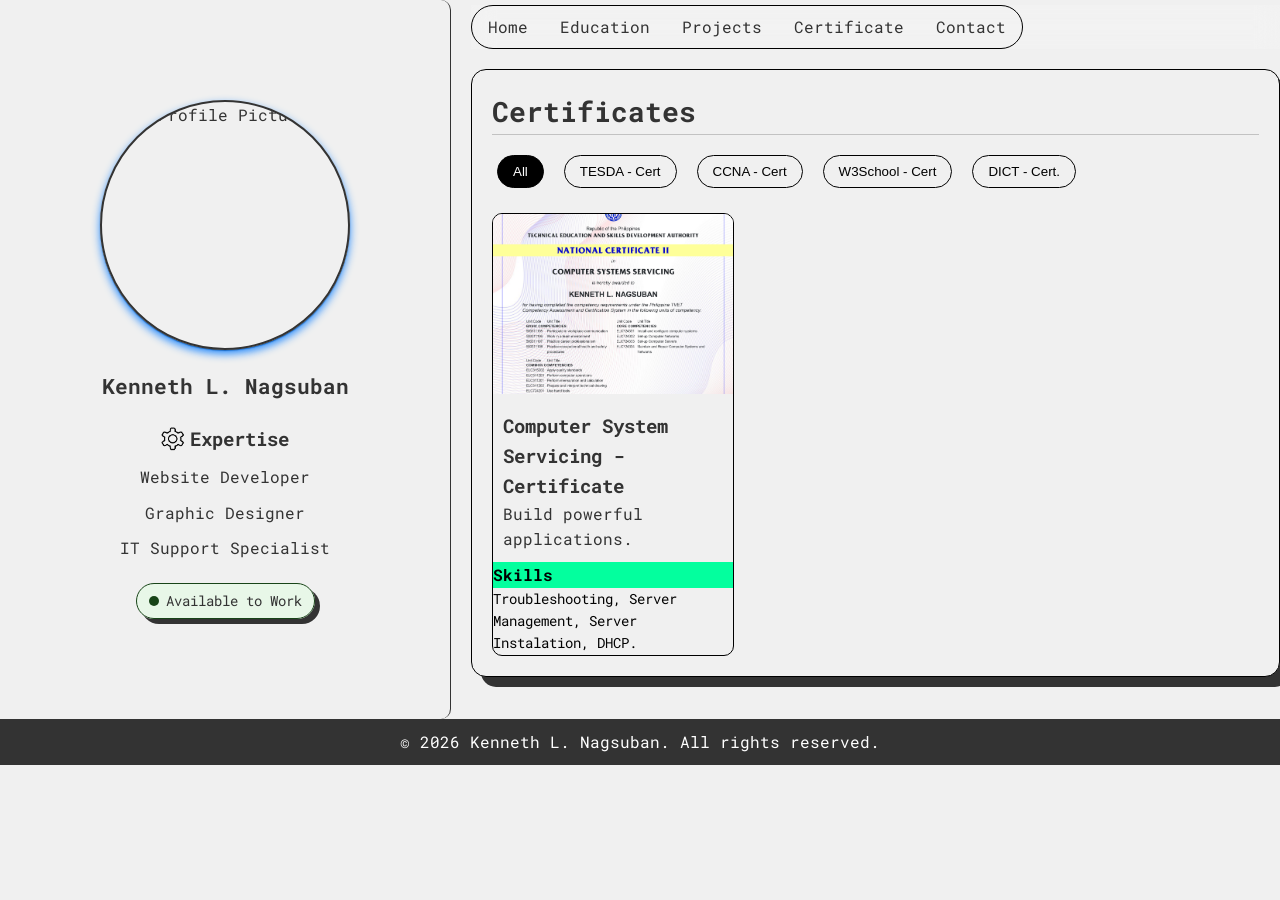
==== certificate.html @ 4c04ca51 "first commit" ====
<!DOCTYPE html>
<html lang="en">
<head>
    <meta charset="UTF-8">
    <meta name="viewport" content="width=device-width, initial-scale=1.0">
    <link rel="preconnect" href="https://fonts.googleapis.com">
    <link rel="preconnect" href="https://fonts.gstatic.com" crossorigin>
    <link href="https://fonts.googleapis.com/css2?family=Alfa+Slab+One&family=Archivo+Black&family=Bebas+Neue&family=Bitcount+Prop+Double+Ink:wght@100..900&family=Caveat:wght@400..700&family=Fjalla+One&family=Google+Sans+Code:ital,wght,MONO@0,300..800,1;1,300..800,1&family=Grechen+Fuemen&family=Inconsolata:wght@200..900&family=Ramabhadra&family=Roboto+Mono:ital,wght@0,100..700;1,100..700&family=Roboto+Slab:wght@100..900&family=Space+Grotesk:wght@300..700&family=Space+Mono:ital,wght@0,400;0,700;1,400;1,700&family=Teko:wght@300..700&display=swap" rel="stylesheet">
    <link rel="stylesheet" href="assets/css/style.css">
    <link rel="stylesheet" href="assets/css/certificate.css">
    <title>Portfolio</title>
</head>
<body>

<section class="hero">

    <!-- LEFT SIDEBAR -->
    <aside class="hero-content">
        <div class="hero-img">
            <img src="assets/img/profile.JPG" alt="Profile Picture" class="profile-img">
        </div>

        <h1 class="profile-name">Kenneth L. Nagsuban</h1>

        <div class="hero-expertise">
            <img src="assets/icon/expertise tools.png" class="icon-img">
            <p class="expertise">Expertise</p>
        </div>

        <div class="hero-skills">
            <p>Website Developer</p>
            <p>Graphic Designer</p>
            <p>IT Support Specialist</p>
        </div>

        <div class="status-pill">
            <span class="status-dot"></span>
            Available to Work
        </div>
    </aside>


    <!-- RIGHT SIDE -->
    <div class="right-side">

        <!-- NAVIGATION (TOP) -->
        <aside class="nav">
            <nav class="nav-menu">
                <ul>
                    <li><a href="index.html">Home</a></li>
                    <li><a href="education.html">Education</a></li>
                    <li><a href="projects.html">Projects</a></li>
                    <li><a href="certificate.html">Certificate</a></li>
                    <li><a href="contact.html">Contact</a></li>
                </ul>
            </nav>
        </aside>
        
                 <!---- right panel Home nav ---->
        <div class="right-panel">

        <h2 class="section-title">Certificates</h2>

        <!-- FILTER BUTTONS -->
        <div class="button">
            <button class="filter-btn active" data-filter="all">All</button>
            <button class="filter-btn" data-filter="tesda">TESDA - Cert</button>
            <button class="filter-btn" data-filter="ccna">CCNA - Cert</button>
            <button class="filter-btn" data-filter="w3school">W3School - Cert</button>
            <button class="filter-btn" data-filter="dict">DICT - Cert.</button>
        </div>

        <!-- GALLERY -->
        <div class="gallery">

            <!-- CARD -->
            <div class="gallery-item" data-category="tesda">
                <img src="assets/img/NC.png" class="gallery-img">
                <div class="gallery-content">
                    <h3 class="gallery-title">Computer System Servicing - Certificate</h3>
                    <p class="gallery-desc">Build powerful applications.</p>
                </div>
                <p class="skill-tag">Skills</p>
                <div class="learn">
                    <span class="learn1">Troubleshooting,</span>
                    <span class="learn1">Server Management,</span>
                    <span class="learn1">Server Instalation,</span>
                    <span class="learn1">DHCP.</span>
                </div>
            </div>

            <!-- <div class="gallery-item" data-category="ccna">
                <img src="assets/skills/c-sharp.png" class="gallery-img">
                <div class="gallery-content">
                    <h3 class="gallery-title">WEB DEVELOPMENT</h3>
                    <p class="gallery-desc">Modern responsive websites.</p>
                </div>
            </div>

            <div class="gallery-item" data-category="w3school">
                <img src="assets/skills/python.png" class="gallery-img">
                <div class="gallery-content">
                    <h3 class="gallery-title">GRAPHIC DESIGN</h3>
                    <p class="gallery-desc">Creative visual designs.</p>
                </div>
            </div>

            <div class="gallery-item" data-category="dict"> 
                <img src="assets/skills/c-sharp.png" class="gallery-img">
                <div class="gallery-content">
                    <h3 class="gallery-title">Game Development</h3>
                    <p class="gallery-desc">Create engaging video games.</p>
                </div>
            </div> -->

        </div>

    </div>
</div>

<!-- IMAGE MODAL -->
<div id="imageModal" class="modal">
    <span class="close">&times;</span>
    <img class="modal-content" id="modalImg">
</div>
            
        </div>
 
       </aside>

   
    </section>
    
    <!-- FOOTER -->
    <footer class="footer">
        <p>© 2026 Kenneth L. Nagsuban. All rights reserved.</p>
    </footer>
    </section>

<script src="assets/js/modal.js"></script>
</body>
</html>
---- assets/css/style.css ----
* {
    margin: 0;
    padding: 0;
    box-sizing: border-box;
}

body {
    font-family: 'Roboto Mono', monospace;
    background-color: #f0f0f0;
    color: #333;
    line-height: 1.6;
    display: flex;
    flex-direction: column;
}

/* =========================
   MAIN LAYOUT
========================= */
.hero {
    display: flex;
    flex: 1;
    gap: 20px;
    align-items: flex-start;
}

/* LEFT SIDEBAR */
.hero-content {
    flex: 0 0 200px;
    padding: 100px;
    display: flex;
    flex-direction: column;
    text-align: center;
    border-right: 0.5px solid #333;
    border-radius: 10px;
}

/* RIGHT SIDE WRAPPER */
.right-side {
    flex: 1;
    display: flex;
    flex-direction: column;
}

/* =========================
   PROFILE SECTION
========================= */
.hero-img {
    display: flex;
    justify-content: center;
}

.profile-img {
    width: 250px;
    height: 250px;
    border-radius: 50%;
    object-fit: cover;
    object-position: top;
    border: 2px solid #333;
    box-shadow: #278cff 0px 4px 8px, #000000 0px 1px 1px;
    transition: 0.3s;
}

.profile-img:hover {
    transform: scale(1.05);
    cursor: pointer;
    box-shadow: #05f390 0px 4px 8px;
}

.profile-name {
    font-size: 21px;
    margin: 20px 0;
    text-align: center;
    font-weight: bold;
}

/* EXPERTISE */
.hero-expertise {
    display: flex;
    align-items: center;
    margin-bottom: 10px;
}

.icon-img {
    width: 25px;
    height: 25px;
    margin-right: 5px;
    margin-left: 60px;
}

.expertise {
    font-size: 19px;
    font-weight: bold;
}

/* SKILLS */
.hero-skills {
    display: flex;
    flex-direction: column;
    text-align: center;

}

.hero-skills p {
    font-size: 16px;
    margin-bottom: 10px;
}

/* STATUS */
.status-pill {
    display: flex;
    align-items: center;
    justify-content: center;   /*  centers content nicely */
    gap: 7px;

    padding: 6px 12px;
    background: rgba(225,255,225,0.5);
    border: 1px solid #184418;
    border-radius: 100px;
    box-shadow: 5px 5px;

    font-size: 14px;
    margin-top: 12px;

    width: fit-content;        /*  prevents stretching */
    margin-left: auto;         /*  centers horizontally */
    margin-right: auto;
}

.status-dot {
    width: 10px;
    height: 10px;
    background-color: #184418;
    border-radius: 50%;
    flex-shrink: 0;
}

.status-pill:hover {
    background-color: rgb(13, 32, 13);
    color: white;
    cursor: pointer;
}

/* =========================
   NAVIGATION
========================= */
.nav {
    display: flex;
    list-style: none;
    position: sticky;
    top: 0;
    z-index: 1000;
    margin-top: 5px;

    background: rgba(255, 255, 255, 0.15);  /* semi-transparent */
    backdrop-filter: blur(12px);            /* ✅ blur effect */
    -webkit-backdrop-filter: blur(12px);    /* Safari support */

    /* border-bottom: 1px solid rgba(0, 0, 0, 0.1); */
    /* border-radius: 100px; */
}

.nav-menu {
    display: block;
}

.nav-menu ul {
    display: flex;
    justify-content: center;
    list-style: none;
    border-radius: 100px;
    border: 1px solid #000;
}

.nav-menu li a {
    display: block;
    padding: 8px 16px;
    text-decoration: none;
    color: #333;
    border-radius: 100px;
}

.nav-menu li a:hover {
    background-color: #333;
    color: #fff;
}

/* =========================
   RIGHT PANEL
========================= */
.right-panel {
    display: flex;
    flex-direction: column;

    max-width: 1000px;
    width: 100%;
    margin: 20px 0;
    padding: 20px;

    border: 1px solid #000;
    border-radius: 15px;
    background: #f0f0f0;
    box-shadow: 10px 10px;
}

/* CONTENT HEADER */
.section-header {
    display: flex;
    justify-content: space-between;
    gap: 20px;
}

/* TEXT */
.home-content {
    display: flex;
    flex-direction: column;
    gap: 10px;
}

.home-content h2 {
    font-size: 34px;
    border-bottom: 1px solid #c2c2c2;
    padding-bottom: 2px;
}

/* ARROW */
.section-subject::after {
    content: " ↓";
    margin-left: 8px;
    animation: bounce 1s infinite;
}

@keyframes bounce {
    0%,100% { transform: translateY(0); }
    50% { transform: translateY(5px); }
}

.section-description {
    font-size: 16px;
    line-height: 2;
}

/* IMAGES */
.home-images {
    display: flex;
    flex-direction: column;
    gap: 10px;
}

.home-img {
    width: 190px;
    height: 190px;
    object-fit: cover;
    object-position: top;
    border-radius: 50%;
    border: 2px solid #04aff3;
    transition: 0.3s;
}

.home-img:hover {
    transform: scale(1.05);
}

/* /* =========================
   MODAL
========================= */
/* .modal {
    display: none;
    position: fixed;
    z-index: 9999;
    top: 0;
    left: 0;
    width: 100%;
    height: 100%;

    background: rgba(0,0,0,0.9);

    display: flex;
    justify-content: center;
    align-items: center;
}

.modal-content {
    max-width: 90%;
    max-height: 90%;
    object-fit: contain; /* keeps aspect ratio 
}

.close {
    position: absolute;
    top: 20px;
    right: 30px;
    font-size: 32px;
    color: #fff;
    cursor: pointer;
} */ 

/* =========================
   FOOTER
========================= */
.footer {
    text-align: center;
    padding: 10px;
    background-color: #333;
    color: white;
    width: 100%;
}

.footer:hover {
    background-color: #000;
    cursor: pointer;
}

/* =========================
   RESPONSIVE
========================= */
@media (max-width: 768px) {
    .hero {
        flex-direction: column;
    }

    .nav {
        flex-direction: column;
    }

    .hero-content {
        border-right: none;
        border-bottom: 1px solid #ccc;
        width: 100%;
    }

    .right-side {
        flex-direction: column;
    }

    .right-panel {
        margin: 10px;
    }

    .section-header {
        flex-direction: column;
    }

    .home-images {
        flex-direction: row;
        justify-content: center;
    }
}
---- assets/css/certificate.css ----
/* TITLE */
.section-title {
    font-size: 28px;
    margin-bottom: 15px;
    border-bottom: 1px solid #c2c2c2;
}

/* BUTTONS */
.button {
    margin-bottom: 20px;

}

.filter-btn {
    padding: 8px 15px;
    margin: 5px;
    border: 1px solid #000;
    border-radius: 20px;
    background: #f0f0f0;
    cursor: pointer;
}

.filter-btn:hover {
    background: #000;
    color: #fff;
}

.filter-btn.active {
    background: black;
    color: #fff;
}

/* GALLERY */
.gallery {
    display: grid;
    grid-template-columns: repeat(3, 1fr);
    gap: 20px;
}

/* CARD */
.gallery-item {
    border: 1px solid #000;
    border-radius: 10px;
    overflow: hidden;
    background: #f0f0f0;
    transition: 0.3s;
}

.gallery-item:hover {
    transform: translateY(-5px);
    background-color: #8a8989;
    color: #fff;
}

/* IMAGE */
.gallery-img {
    width: 100%;
    height: 180px;
    object-fit: cover;
    cursor: pointer;
}

/* CONTENT */
.gallery-content {
    padding: 10px;
}

.skill-tag {
    display: flex;
    font-size: 16px;
    font-weight: bold;
    /* width: 60px; */
    background: rgb(3, 255, 158);
    color: black;
    /* border: 1px solid rgb(0, 0, 0); */
    /* border-radius: 10px; */
}

.learn {
    font-size: 14px;
    color: rgb(2, 2, 2);
}



/* MODAL */
.modal {
    display: none;
    position: fixed;
    width: 100%;
    height: 100%;
    background: rgba(0,0,0,0.9);
    top: 0;
    left: 0;
}

.modal-content {
    display: block;
    margin: auto;
    max-width: 80%;
    margin-top: 5%;
}

.close {
    position: absolute;
    top: 20px;
    right: 40px;
    font-size: 30px;
    color: #fff;
    cursor: pointer;
}

/* RESPONSIVE */
@media (max-width: 768px) {
    .gallery {
        grid-template-columns: 1fr;
    }
}
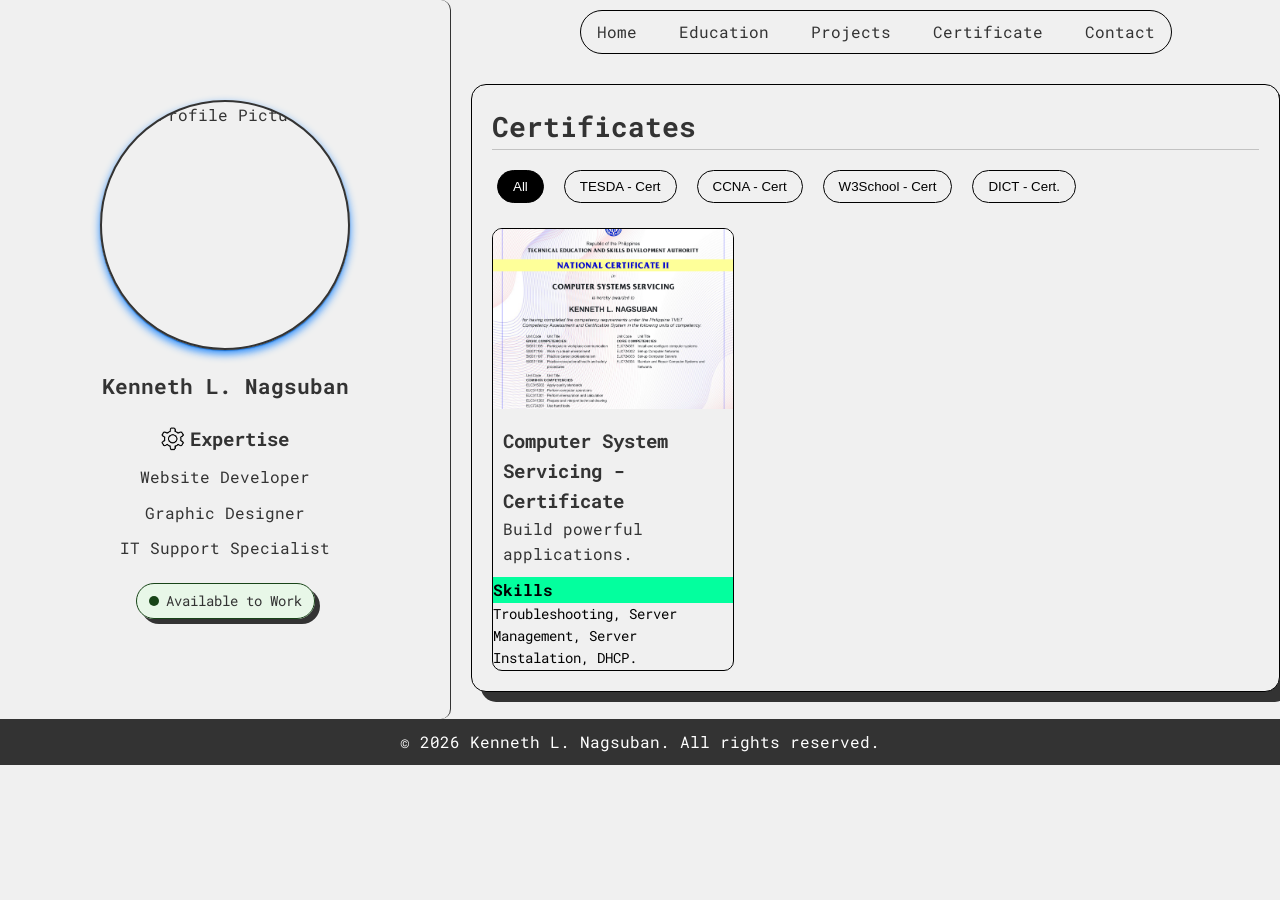
==== commit dda157ad: "update" ====
--- a/certificate.html
+++ b/certificate.html
@@ -8,7 +8,8 @@
     <link href="https://fonts.googleapis.com/css2?family=Alfa+Slab+One&family=Archivo+Black&family=Bebas+Neue&family=Bitcount+Prop+Double+Ink:wght@100..900&family=Caveat:wght@400..700&family=Fjalla+One&family=Google+Sans+Code:ital,wght,MONO@0,300..800,1;1,300..800,1&family=Grechen+Fuemen&family=Inconsolata:wght@200..900&family=Ramabhadra&family=Roboto+Mono:ital,wght@0,100..700;1,100..700&family=Roboto+Slab:wght@100..900&family=Space+Grotesk:wght@300..700&family=Space+Mono:ital,wght@0,400;0,700;1,400;1,700&family=Teko:wght@300..700&display=swap" rel="stylesheet">
     <link rel="stylesheet" href="assets/css/style.css">
     <link rel="stylesheet" href="assets/css/certificate.css">
-    <title>Portfolio</title>
+    <link rel="icon" href="assets/img/icontop.png" type="image/jpeg">
+    <title>Kenneth Nagsuban | Portfolio</title>
 </head>
 <body>
 
--- a/assets/css/style.css
+++ b/assets/css/style.css
@@ -50,6 +50,7 @@
 }
 
 .profile-img {
+    display: inline-block;
     width: 250px;
     height: 250px;
     border-radius: 50%;
@@ -58,12 +59,25 @@
     border: 2px solid #333;
     box-shadow: #278cff 0px 4px 8px, #000000 0px 1px 1px;
     transition: 0.3s;
+    animation: bounce 1.2s infinite;
 }
 
 .profile-img:hover {
     transform: scale(1.05);
     cursor: pointer;
     box-shadow: #05f390 0px 4px 8px;
+}
+
+@keyframes profile-img {
+    0%, 100% {
+        transform: translateY(0);
+    }
+    40% {
+        transform: translateY(-12px);
+    }
+    60% {
+        transform: translateY(-6px);
+    }
 }
 
 .profile-name {
@@ -81,10 +95,22 @@
 }
 
 .icon-img {
+    display: inline-block;
     width: 25px;
     height: 25px;
     margin-right: 5px;
     margin-left: 60px;
+
+    animation: spin 5s linear infinite;
+}
+
+@keyframes spin {
+    from {
+        transform: rotate(0deg);
+    }
+    to {
+        transform: rotate(360deg);
+    }
 }
 
 .expertise {
@@ -144,19 +170,22 @@
    NAVIGATION
 ========================= */
 .nav {
-    display: flex;
-    list-style: none;
     position: sticky;
     top: 0;
     z-index: 1000;
-    margin-top: 5px;
-
-    background: rgba(255, 255, 255, 0.15);  /* semi-transparent */
-    backdrop-filter: blur(12px);            /* ✅ blur effect */
-    -webkit-backdrop-filter: blur(12px);    /* Safari support */
-
-    /* border-bottom: 1px solid rgba(0, 0, 0, 0.1); */
-    /* border-radius: 100px; */
+
+    display: flex;
+    justify-content: center;
+    align-items: center;
+
+    padding: 10px 0;
+}
+
+/* when scrolling */
+.nav.shrink {
+    padding: 8px 0;
+    background: rgba(255, 255, 255, 0.9);
+    box-shadow: 0 5px 15px rgba(0,0,0,0.1);
 }
 
 .nav-menu {
@@ -165,7 +194,13 @@
 
 .nav-menu ul {
     display: flex;
+    flex-direction: row; /* keep horizontal even on mobile */
     justify-content: center;
+    align-items: center;
+
+    gap: 10px;
+
+    width: auto;
     list-style: none;
     border-radius: 100px;
     border: 1px solid #000;
@@ -177,6 +212,7 @@
     text-decoration: none;
     color: #333;
     border-radius: 100px;
+    transition: 0.3s ease;
 }
 
 .nav-menu li a:hover {
@@ -314,34 +350,97 @@
    RESPONSIVE
 ========================= */
 @media (max-width: 768px) {
+     /* MAIN LAYOUT */
     .hero {
         flex-direction: column;
-    }
-
-    .nav {
-        flex-direction: column;
-    }
-
+        gap: 10px;
+        align-items: center;
+    }
+
+    /* LEFT SIDEBAR */
     .hero-content {
+        flex: none;
+        width: 100%;
+
+        padding: 20px; /* FIX: removes 100px issue */
         border-right: none;
         border-bottom: 1px solid #ccc;
+        border-radius: 0;
+    }
+
+    /* RIGHT SIDE */
+    .right-side {
         width: 100%;
-    }
-
-    .right-side {
-        flex-direction: column;
     }
 
     .right-panel {
         margin: 10px;
-    }
-
+        width: auto;
+        box-shadow: 5px 5px;
+    }
+
+    /* NAVIGATION */
+    .nav {
+        display: block;
+        flex-direction: column;
+        align-items: center;
+        padding: 10px 0;
+        background: rgba(255, 255, 255, 0.15); /* semi-transparent */
+        backdrop-filter: blur(12px); 
+        -webkit-backdrop-filter: blur(12px);
+        border: 1px solid black;
+        box-shadow: 0 4px 8px 0 rgba(0, 0, 0, 0.2), 0 6px 20px 0 rgba(0, 0, 0, 0.19);
+    }
+
+    .nav-menu ul {
+        flex-wrap: wrap;
+        justify-content: center;
+    
+    }
+    .nav-menu li a {
+        padding: 10px 14px;
+    }
+
+    /* SECTION HEADER */
     .section-header {
         flex-direction: column;
-    }
-
+        gap: 10px;
+    }
+
+    /* PROFILE IMAGE */
+    .profile-img {
+        width: 180px;
+        height: 180px;
+    }
+
+    /* HOME IMAGES */
     .home-images {
         flex-direction: row;
+        flex-wrap: wrap;
         justify-content: center;
     }
+
+    .home-img {
+        width: 130px;
+        height: 130px;
+    }
+
+    /* ICON FIX */
+    .icon-img {
+        margin-left: 140px;
+    }
+
+    .expertise {
+        margin-left: 3px;
+    }
+    /* TEXT CENTER FIX */
+    .home-content h2 {
+        font-size: 26px;
+        text-align: center;
+    }
+
+    .section-description {
+        text-align: center;
+        font-size: 15px;
+    }
 }
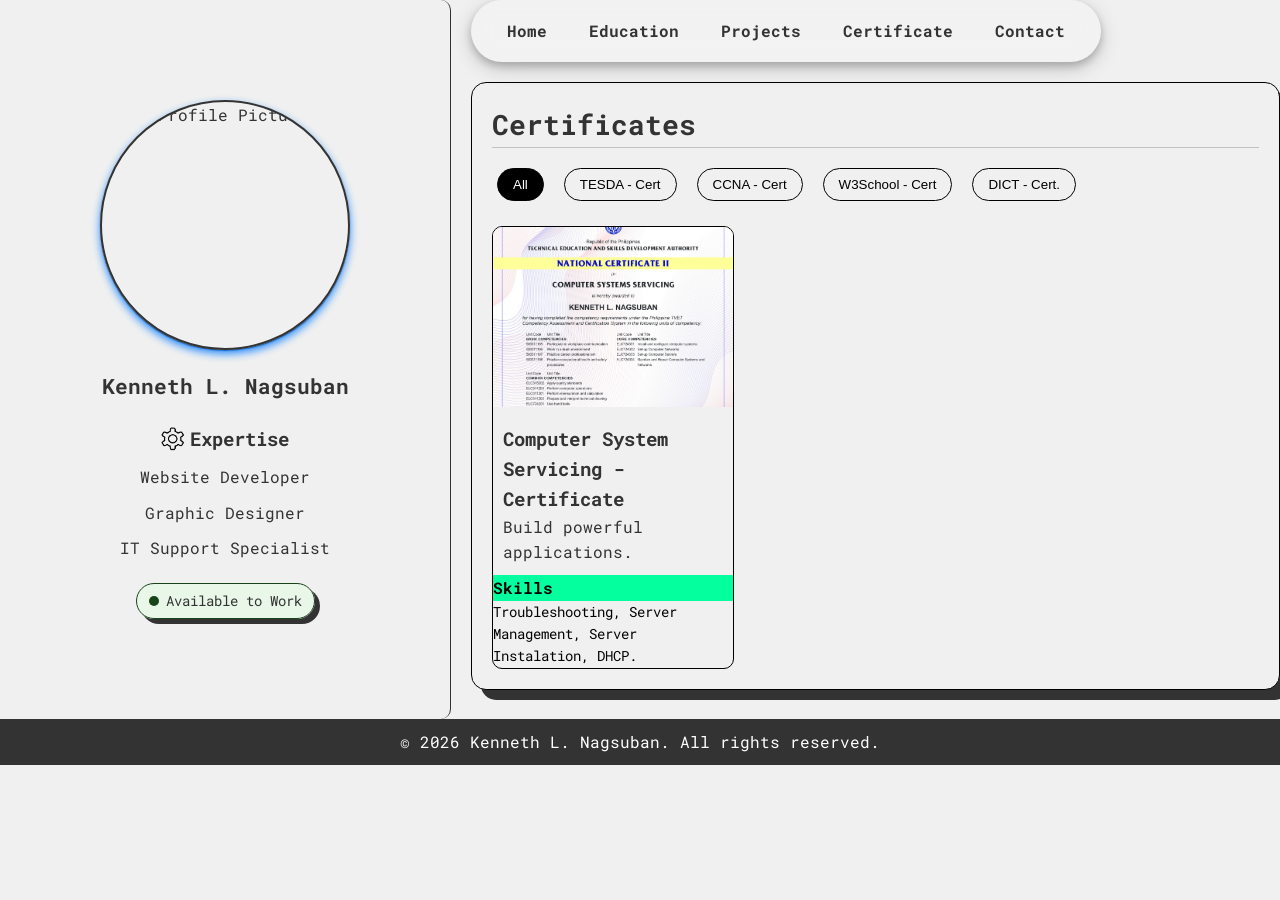
==== commit 6e10d723: "update" ====
--- a/certificate.html
+++ b/certificate.html
@@ -44,18 +44,27 @@
     <!-- RIGHT SIDE -->
     <div class="right-side">
 
-        <!-- NAVIGATION (TOP) -->
-        <aside class="nav">
-            <nav class="nav-menu">
-                <ul>
-                    <li><a href="index.html">Home</a></li>
-                    <li><a href="education.html">Education</a></li>
-                    <li><a href="projects.html">Projects</a></li>
-                    <li><a href="certificate.html">Certificate</a></li>
-                    <li><a href="contact.html">Contact</a></li>
-                </ul>
-            </nav>
-        </aside>
+<!-- NAVIGATION (TOP) -->
+<aside class="nav">
+
+    <!-- BURGER BUTTON -->
+    <div class="burger" onclick="toggleMenu()">
+        <span></span>
+        <span></span>
+        <span></span>
+    </div>
+
+    <nav class="nav-menu" id="navMenu">
+        <ul>
+            <li><a href="home.html">Home</a></li>
+            <li><a href="education.html">Education</a></li>
+            <li><a href="projects.html">Projects</a></li>
+            <li><a href="certificate.html">Certificate</a></li>
+            <li><a href="contact.html">Contact</a></li>
+        </ul>
+    </nav>
+
+</aside>
         
                  <!---- right panel Home nav ---->
         <div class="right-panel">
@@ -139,5 +148,11 @@
     </section>
 
 <script src="assets/js/modal.js"></script>
+<script>
+function toggleMenu() {
+    const menu = document.querySelector(".nav-menu");
+    menu.classList.toggle("active");
+}
+</script>
 </body>
 </html>
--- a/assets/css/style.css
+++ b/assets/css/style.css
@@ -169,16 +169,28 @@
 /* =========================
    NAVIGATION
 ========================= */
+/* NAV CONTAINER */
 .nav {
     position: sticky;
     top: 0;
     z-index: 1000;
-
-    display: flex;
-    justify-content: center;
-    align-items: center;
-
-    padding: 10px 0;
+    width: fit-content;
+
+    /* display: flex; */
+    /* flex-direction: column; */
+    /* justify-content: center; */
+    /* align-items: center; */
+
+    padding: 10px 20px;
+
+    background: rgba(255, 255, 255, 0.15);
+    backdrop-filter: blur(12px);
+    -webkit-backdrop-filter: blur(12px);
+
+    /* border: 1px solid black; */
+    border-radius: 100px;
+    box-shadow: 0 4px 8px rgba(0,0,0,0.2),
+                0 6px 20px rgba(0,0,0,0.19);
 }
 
 /* when scrolling */
@@ -194,19 +206,18 @@
 
 .nav-menu ul {
     display: flex;
-    flex-direction: row; /* keep horizontal even on mobile */
-    justify-content: center;
-    align-items: center;
+    /* flex-direction: row; keep horizontal even on mobile */
+    /* justify-content: center; */
+    /* align-items: center; */
 
     gap: 10px;
 
-    width: auto;
+    /* width: auto; */
     list-style: none;
-    border-radius: 100px;
-    border: 1px solid #000;
 }
 
 .nav-menu li a {
+    font-weight: 900; 
     display: block;
     padding: 8px 16px;
     text-decoration: none;
@@ -219,6 +230,21 @@
     background-color: #333;
     color: #fff;
 }
+
+/* BURGER (HIDDEN BY DEFAULT) */
+.burger {
+    display: none;
+    flex-direction: column;
+    gap: 5px;
+    cursor: pointer;
+}
+
+.burger span {
+    width: 25px;
+    height: 3px;
+    background: black;
+}
+
 
 /* =========================
    RIGHT PANEL
@@ -379,26 +405,63 @@
         box-shadow: 5px 5px;
     }
 
+
     /* NAVIGATION */
-    .nav {
+.nav {
+    display: flex;
+    justify-content: flex-end; /* MOVE EVERYTHING RIGHT */
+    align-items: center;
+
+    margin-left: 80%;
+    padding: 10px 15px;
+    border-radius: 10px;
+
+    backdrop-filter: blur(12px); 
+    -webkit-backdrop-filter: blur(12px);
+
+    box-shadow: 0 4px 8px rgba(0, 0, 0, 0.2),
+                0 6px 20px rgba(0, 0, 0, 0.19);
+}
+
+    /* SHOW BURGER */
+    .burger {
+        display: flex;
+    }
+
+    /* HIDE MENU BY DEFAULT */
+    .nav-menu {
+        display: none;
+
+        position: absolute;
+        top: 50px;
+        left: 0;
+
+        /* width: 100%; */
+        background: rgb(202, 201, 201);
+    }
+
+    /* STACK MENU ITEMS */
+    .nav-menu ul {
+        display: flex;
+        flex-direction: column;
+        text-align: center;
+                /* justify-content: flex-start; */
+        margin-right: 10%;
+        width: 100%; /* FIXED missing ; */
+        gap: 5px;
+    }
+
+    .nav-menu li a {
+        padding: 10px;
         display: block;
+        width: 100%;
+    }
+
+    /* SHOW WHEN ACTIVE */
+    .nav-menu.active {
+        display: flex;
         flex-direction: column;
-        align-items: center;
-        padding: 10px 0;
-        background: rgba(255, 255, 255, 0.15); /* semi-transparent */
-        backdrop-filter: blur(12px); 
-        -webkit-backdrop-filter: blur(12px);
-        border: 1px solid black;
-        box-shadow: 0 4px 8px 0 rgba(0, 0, 0, 0.2), 0 6px 20px 0 rgba(0, 0, 0, 0.19);
-    }
-
-    .nav-menu ul {
-        flex-wrap: wrap;
-        justify-content: center;
-    
-    }
-    .nav-menu li a {
-        padding: 10px 14px;
+        margin-left: -100%;
     }
 
     /* SECTION HEADER */
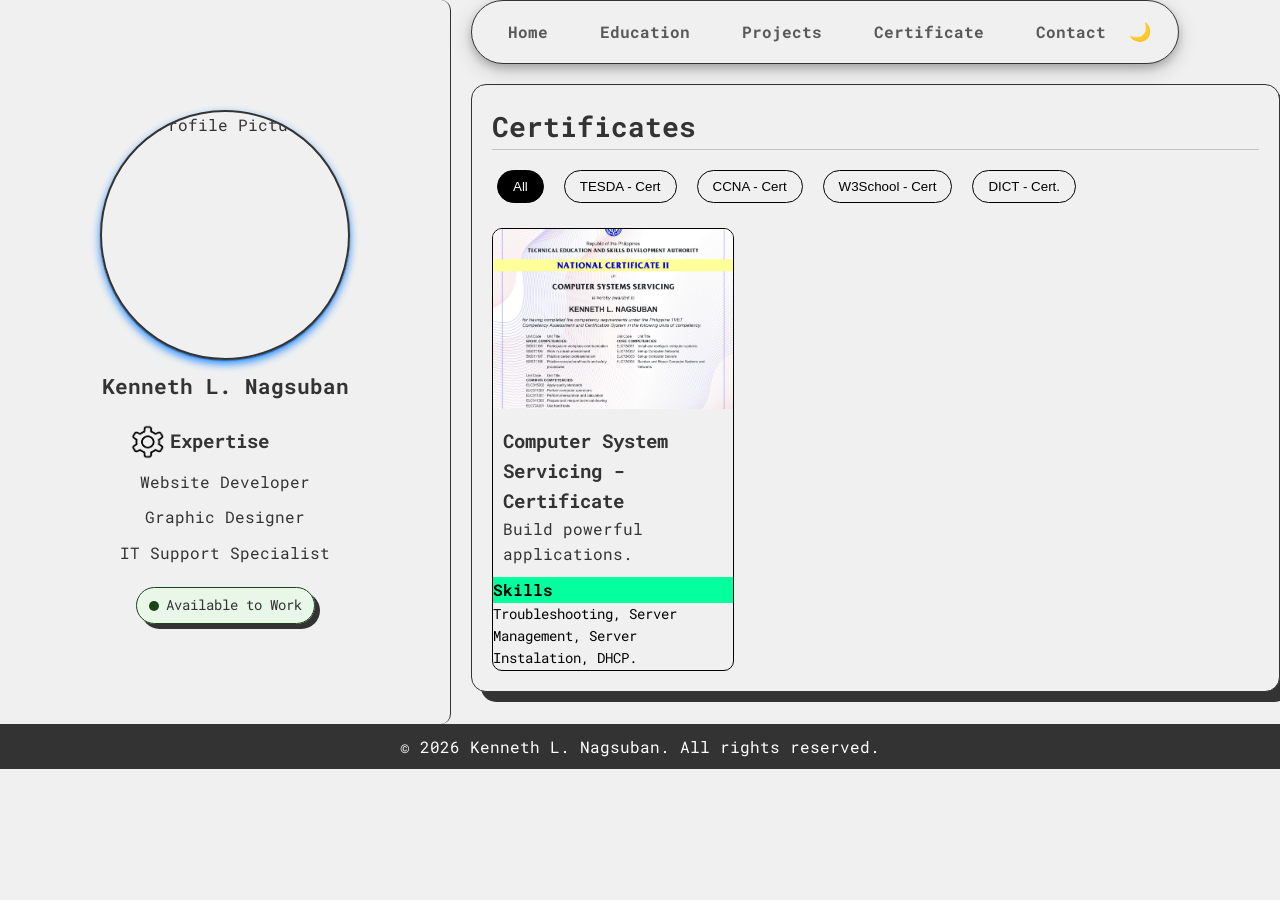
==== commit 4ac487b5: "update" ====
--- a/certificate.html
+++ b/certificate.html
@@ -63,7 +63,7 @@
             <li><a href="contact.html">Contact</a></li>
         </ul>
     </nav>
-
+<div class="dark-toggle" onclick="toggleDarkMode()">🌙</div>
 </aside>
         
                  <!---- right panel Home nav ---->
--- a/assets/css/style.css
+++ b/assets/css/style.css
@@ -1,3 +1,18 @@
+:root {
+    --bg: #f0f0f0;
+    --text: #333;
+    --card: #f0f0f0;
+    --border: #333;
+}
+
+/* DARK MODE */
+body.dark {
+    --bg: #121212;
+    --text: #f5f5f5;
+    --card: #1e1e1e;
+    --border: #444;
+}
+
 * {
     margin: 0;
     padding: 0;
@@ -6,11 +21,12 @@
 
 body {
     font-family: 'Roboto Mono', monospace;
-    background-color: #f0f0f0;
-    color: #333;
+    background-color: var(--bg);
+    color: var(--text);
     line-height: 1.6;
     display: flex;
     flex-direction: column;
+    transition: background 0.3s ease, color 0.3s ease;
 }
 
 /* =========================
@@ -44,9 +60,11 @@
 /* =========================
    PROFILE SECTION
 ========================= */
+/* container handles sticky */
 .hero-img {
-    display: flex;
-    justify-content: center;
+    position: relative;
+    top: 10px;
+    z-index: 1000;
 }
 
 .profile-img {
@@ -58,26 +76,20 @@
     object-position: top;
     border: 2px solid #333;
     box-shadow: #278cff 0px 4px 8px, #000000 0px 1px 1px;
-    transition: 0.3s;
     animation: bounce 1.2s infinite;
+    transition: all 0.3s ease;
+}
+
+@keyframes bounce {
+    0%, 100% { transform: translateY(0); }
+    40% { transform: translateY(-12px); }
+    60% { transform: translateY(-6px); }
 }
 
 .profile-img:hover {
     transform: scale(1.05);
     cursor: pointer;
     box-shadow: #05f390 0px 4px 8px;
-}
-
-@keyframes profile-img {
-    0%, 100% {
-        transform: translateY(0);
-    }
-    40% {
-        transform: translateY(-12px);
-    }
-    60% {
-        transform: translateY(-6px);
-    }
 }
 
 .profile-name {
@@ -96,10 +108,10 @@
 
 .icon-img {
     display: inline-block;
-    width: 25px;
-    height: 25px;
+    width: 35px;
+    height: 35px;
     margin-right: 5px;
-    margin-left: 60px;
+    margin-left: 30px;
 
     animation: spin 5s linear infinite;
 }
@@ -150,6 +162,13 @@
     width: fit-content;        /*  prevents stretching */
     margin-left: auto;         /*  centers horizontally */
     margin-right: auto;
+    animation: bounce1 2.2s infinite;
+}
+
+@keyframes bounce1 {
+    0%, 100% { transform: translateY(0); }
+    40% { transform: translateY(-16px); }
+    60% { transform: translateY(-6px); }
 }
 
 .status-dot {
@@ -166,6 +185,8 @@
     cursor: pointer;
 }
 
+
+
 /* =========================
    NAVIGATION
 ========================= */
@@ -175,6 +196,9 @@
     top: 0;
     z-index: 1000;
     width: fit-content;
+    justify-content: space-between;
+    display: flex;
+    align-items: center;
 
     /* display: flex; */
     /* flex-direction: column; */
@@ -183,7 +207,9 @@
 
     padding: 10px 20px;
 
-    background: rgba(255, 255, 255, 0.15);
+    background: var(--card);
+    border: 1px solid var(--border);
+
     backdrop-filter: blur(12px);
     -webkit-backdrop-filter: blur(12px);
 
@@ -193,13 +219,6 @@
                 0 6px 20px rgba(0,0,0,0.19);
 }
 
-/* when scrolling */
-.nav.shrink {
-    padding: 8px 0;
-    background: rgba(255, 255, 255, 0.9);
-    box-shadow: 0 5px 15px rgba(0,0,0,0.1);
-}
-
 .nav-menu {
     display: block;
 }
@@ -210,10 +229,11 @@
     /* justify-content: center; */
     /* align-items: center; */
 
-    gap: 10px;
+    gap: 20px;
 
     /* width: auto; */
     list-style: none;
+    align-items: center;
 }
 
 .nav-menu li a {
@@ -221,7 +241,7 @@
     display: block;
     padding: 8px 16px;
     text-decoration: none;
-    color: #333;
+    color: #5a5959;
     border-radius: 100px;
     transition: 0.3s ease;
 }
@@ -245,6 +265,30 @@
     background: black;
 }
 
+/* =========================
+   DARKMODE TOGGLE
+========================= */
+.dark-toggle {
+    cursor: pointer;
+    font-size: 18px;
+
+    display: flex;
+    align-items: center;
+    justify-content: center;
+
+    width: 36px;
+    height: 36px; /* keeps it perfectly round */
+
+    border-radius: 50%;
+    transition: all 0.3s ease;
+
+    user-select: none; /* prevents text selection */
+}
+
+.dark-toggle:hover {
+    background: rgba(0,0,0,0.1);
+    transform: scale(1.1);
+}
 
 /* =========================
    RIGHT PANEL
@@ -258,9 +302,9 @@
     margin: 20px 0;
     padding: 20px;
 
-    border: 1px solid #000;
+    border: 1px solid var(--border);
     border-radius: 15px;
-    background: #f0f0f0;
+    background: var(--card);
     box-shadow: 10px 10px;
 }
 
@@ -288,12 +332,13 @@
 .section-subject::after {
     content: " ↓";
     margin-left: 8px;
-    animation: bounce 1s infinite;
-}
-
-@keyframes bounce {
-    0%,100% { transform: translateY(0); }
-    50% { transform: translateY(5px); }
+    animation: bounce2 1s infinite;
+}
+
+@keyframes bounce2 {
+    0%, 100% { transform: translateY(0); }
+    40% { transform: translateY(-16px); }
+    60% { transform: translateY(-6px); }
 }
 
 .section-description {
@@ -387,9 +432,9 @@
     .hero-content {
         flex: none;
         width: 100%;
-
-        padding: 20px; /* FIX: removes 100px issue */
-        border-right: none;
+        background: var(--card);
+        padding: 20px; 
+        border-right: 0.5px solid var(--border);
         border-bottom: 1px solid #ccc;
         border-radius: 0;
     }
@@ -407,12 +452,12 @@
 
 
     /* NAVIGATION */
-.nav {
+    .nav {
     display: flex;
     justify-content: flex-end; /* MOVE EVERYTHING RIGHT */
     align-items: center;
 
-    margin-left: 80%;
+    margin-left: 70%;
     padding: 10px 15px;
     border-radius: 10px;
 
@@ -421,7 +466,7 @@
 
     box-shadow: 0 4px 8px rgba(0, 0, 0, 0.2),
                 0 6px 20px rgba(0, 0, 0, 0.19);
-}
+    }
 
     /* SHOW BURGER */
     .burger {
@@ -437,7 +482,9 @@
         left: 0;
 
         /* width: 100%; */
-        background: rgb(202, 201, 201);
+        background: var(--bg);
+        border-radius: 10px;
+        box-shadow: 5px 5px var(--text);
     }
 
     /* STACK MENU ITEMS */
@@ -445,8 +492,8 @@
         display: flex;
         flex-direction: column;
         text-align: center;
-                /* justify-content: flex-start; */
-        margin-right: 10%;
+        /* justify-content: flex-start; */
+        /* margin-right: 10%; */
         width: 100%; /* FIXED missing ; */
         gap: 5px;
     }
@@ -490,7 +537,7 @@
 
     /* ICON FIX */
     .icon-img {
-        margin-left: 140px;
+        margin-left: 110px;
     }
 
     .expertise {
@@ -506,4 +553,6 @@
         text-align: center;
         font-size: 15px;
     }
+    
+
 }
